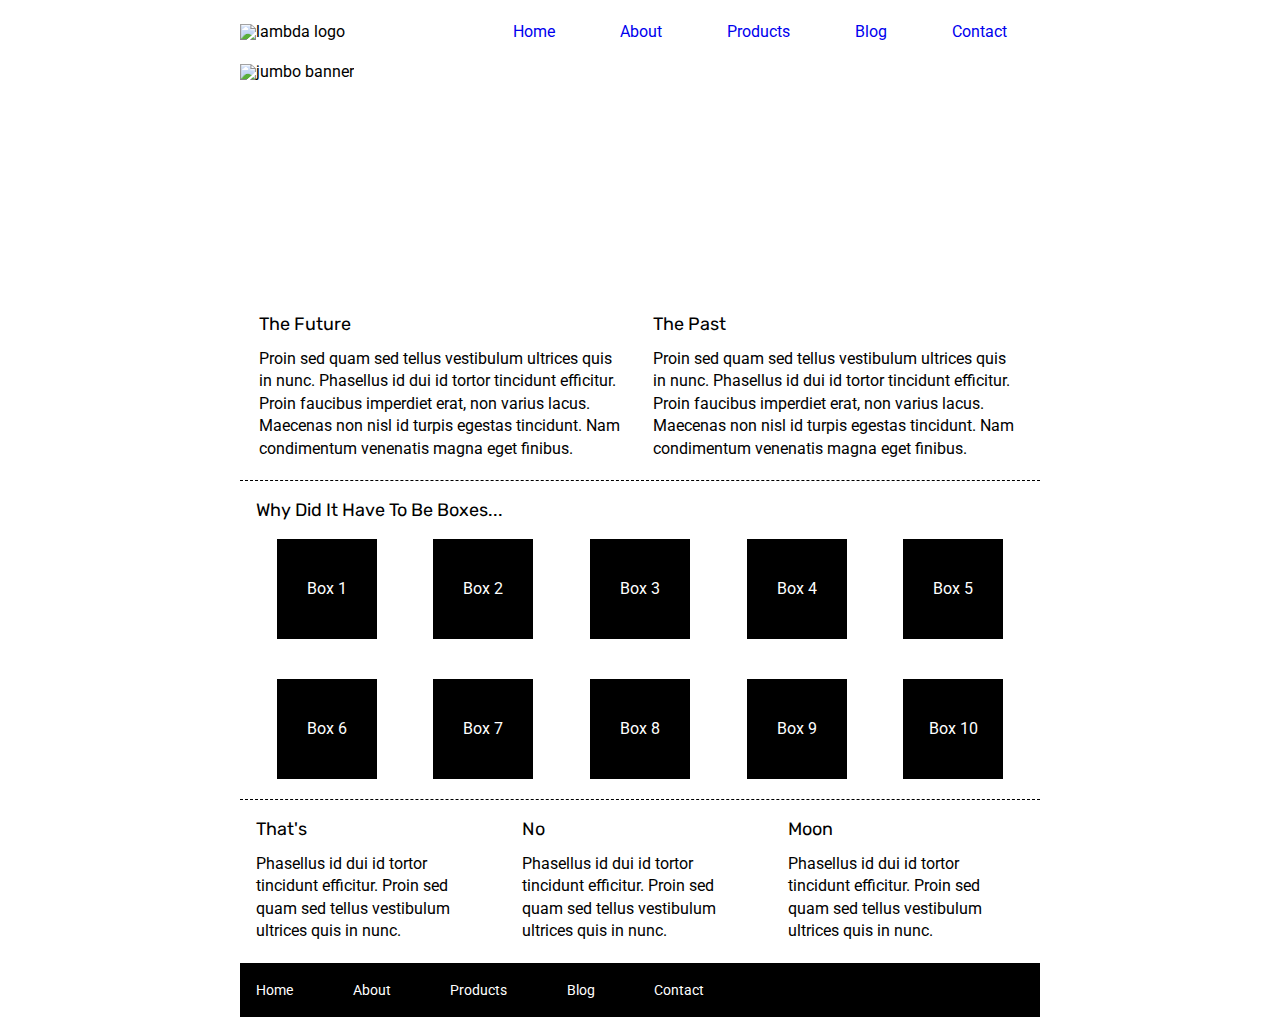
==== index.html @ b8981cb3 "Built the missing navigation and header" ====
<!doctype html>

<html lang="en">
<head>
  <meta charset="utf-8">

  <title>Sprint Challenge - Home</title>

  <link href="https://fonts.googleapis.com/css?family=Roboto|Rubik" rel="stylesheet">
  <link rel="stylesheet" href="style/index.css">

</head>

<body>
    <header id="home">
        <nav>
            <div class="logo">
                <img src="assets/lambda-black.png" alt="lambda logo"> 
            </div>
            <div class="links">
                <a href="#">Home</a>
                <a href="#">About</a>
                <a href="#">Products</a>
                <a href="#">Blog</a>
                <a href="#">Contact</a>
            </div>
        </nav>
        <div class="bannerContainer">
            <img src="/assets/jumbo.jpg" alt="jumbo banner">
        </div>
    </header>

    <div class="container">
   
        <section class="top-content">
            <div class="text-container">
                <h2>The Future</h2>
                <p>Proin sed quam sed tellus vestibulum ultrices quis in nunc. Phasellus id dui id tortor tincidunt efficitur. Proin faucibus imperdiet erat, non varius lacus. Maecenas non nisl id turpis egestas tincidunt. Nam condimentum venenatis magna eget finibus.</p>
            </div>
            <div class="text-container">
                <h2>The Past</h2>
                <p>Proin sed quam sed tellus vestibulum ultrices quis in nunc. Phasellus id dui id tortor tincidunt efficitur. Proin faucibus imperdiet erat, non varius lacus. Maecenas non nisl id turpis egestas tincidunt. Nam condimentum venenatis magna eget finibus.</p>
            </div>
        </section>
        
        <section class="middle-content">
        
            <h2>Why Did It Have To Be Boxes...</h2>
            
            <div class="boxes">
                <div class="box">Box 1</div>
                <div class="box">Box 2</div>
                <div class="box">Box 3</div>
                <div class="box">Box 4</div>
                <div class="box">Box 5</div>
                <div class="box">Box 6</div>
                <div class="box">Box 7</div>
                <div class="box">Box 8</div>
                <div class="box">Box 9</div>
                <div class="box">Box 10</div>
            </div>
        
        </section>

        <section class="bottom-content">

            <div class="text-container">
                <h2>That's</h2>
                <p>Phasellus id dui id tortor tincidunt efficitur. Proin sed quam sed tellus vestibulum ultrices quis in nunc.</p>
            </div>
            <div class="text-container">
                <h2>No</h2>
                <p>Phasellus id dui id tortor tincidunt efficitur. Proin sed quam sed tellus vestibulum ultrices quis in nunc.</p>
            </div>
            <div class="text-container">
                <h2>Moon</h2>
                <p>Phasellus id dui id tortor tincidunt efficitur. Proin sed quam sed tellus vestibulum ultrices quis in nunc.</p>
            </div>

        </section>
        
        <footer>
            <nav>
                <a href="#">Home</a>
                <a href="#">About</a>
                <a href="#">Products</a>
                <a href="#">Blog</a>
                <a href="#">Contact</a>
            </nav>
        </footer>
    </div><!-- container -->        
</body>
</html>
---- style/index.css ----
/* http://meyerweb.com/eric/tools/css/reset/ 
   v2.0 | 20110126
   License: none (public domain)
*/

html, body, div, span, applet, object, iframe,
h1, h2, h3, h4, h5, h6, p, blockquote, pre,
a, abbr, acronym, address, big, cite, code,
del, dfn, em, img, ins, kbd, q, s, samp,
small, strike, strong, sub, sup, tt, var,
b, u, i, center,
dl, dt, dd, ol, ul, li,
fieldset, form, label, legend,
table, caption, tbody, tfoot, thead, tr, th, td,
article, aside, canvas, details, embed, 
figure, figcaption, footer, header, hgroup, 
menu, nav, output, ruby, section, summary,
time, mark, audio, video {
	margin: 0;
	padding: 0;
	border: 0;
	font-size: 100%;
	font: inherit;
	vertical-align: baseline;
}
/* HTML5 display-role reset for older browsers */
article, aside, details, figcaption, figure, 
footer, header, hgroup, menu, nav, section {
	display: block;
}
body {
	line-height: 1;
}
ol, ul {
	list-style: none;
}
blockquote, q {
	quotes: none;
}
blockquote:before, blockquote:after,
q:before, q:after {
	content: '';
	content: none;
}
table {
	border-collapse: collapse;
	border-spacing: 0;
}

/* General Styling */

* {
    box-sizing: border-box;
    padding: 0; 
    margin: 0; 
    max-width: 100%;
}

html, body {
    height: 100%;
    font-family: 'Roboto', sans-serif;
    
}

h1, h2, h3, h4, h5 {
    font-size: 18px;
    margin-bottom: 15px;
    font-family: 'Rubik', sans-serif;
}

p {
    line-height: 1.4;
}

.container {
    width: 800px;
    margin: 0 auto;
}

/* Header Styles */

header{
    height: 35vh; 
    width: 800px; 
    margin: 0 auto;
}

/* Nav Styles */

header nav {
    width: 100%; 
    padding: 3% 0;
    display: flex;
    justify-content: space-between;
}

.logo{
    width: 20%
}

.links{
    width: 70%;
    display: flex; 
    justify-content: space-around;
    align-items: center;
}

nav a{
    text-decoration: none;
}

a:visited{
    color: black;
}

/* Section Styles */

.top-content {
    display: flex;
    flex-wrap: wrap;
    justify-content: space-evenly;
    margin-bottom: 20px;
    border-bottom: 1px dashed black;
}

.top-content .text-container {
    width: 48%;
    padding: 0 1%;
    padding-bottom: 20px;  
}

.middle-content {
    margin-bottom: 20px;
    border-bottom: 1px dashed black;
}

.middle-content h2 {
    padding: 0 2%;
    margin-bottom: 0;
}

.middle-content .boxes {
    display: flex;
    flex-wrap: wrap;
    justify-content: space-evenly;
}

.middle-content .boxes .box {
    width: 12.5%;
    height: 100px;
    background: black;
    margin: 20px 2.5%;
    color: white;
    display: flex;
    align-items: center;
    justify-content: center;
}

.bottom-content {
    display: flex;
    margin: 0 2% 20px;
    justify-content: space-around;
}

.bottom-content .text-container {
    padding-right: 4%;
}

.bottom-content .text-container:last-child {
    padding-right: 0;
}

footer {
    width: 100%;
    background: black;
}

footer nav {
    width: 60%;
    display: flex;
    justify-content: space-between;
    align-items: center;
    padding: 20px 2%;
    font-size: 14px;
}

footer nav a {
    color: white;
    text-decoration: none;
}
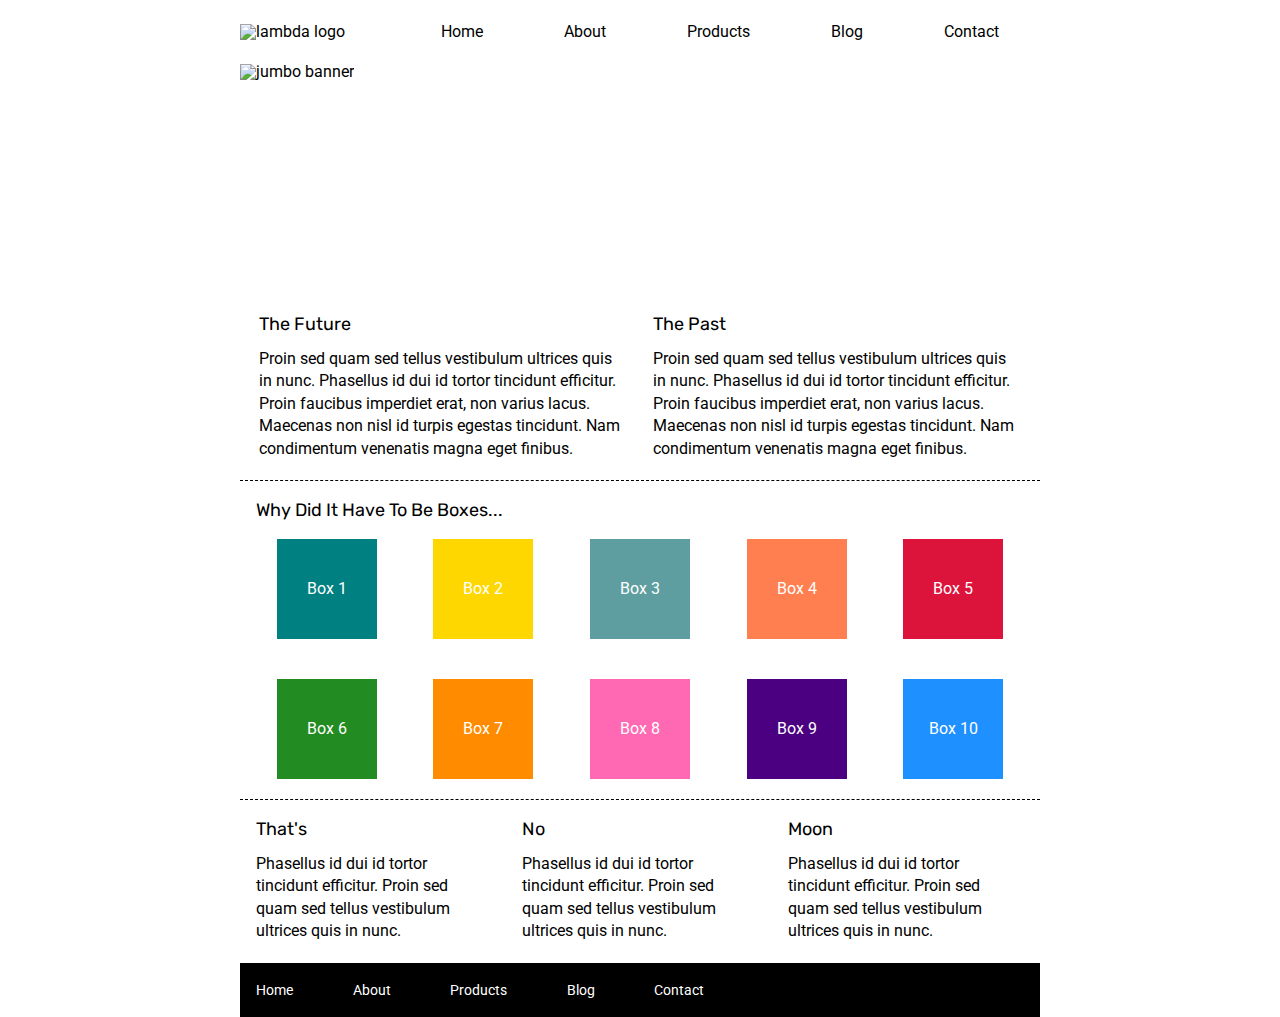
==== commit 0aa68038: "finished MVP challenges" ====
--- a/index.html
+++ b/index.html
@@ -19,7 +19,7 @@
             </div>
             <div class="links">
                 <a href="#">Home</a>
-                <a href="#">About</a>
+                <a href="about.html">About</a>
                 <a href="#">Products</a>
                 <a href="#">Blog</a>
                 <a href="#">Contact</a>
@@ -82,7 +82,7 @@
         <footer>
             <nav>
                 <a href="#">Home</a>
-                <a href="#">About</a>
+                <a href="about.html">About</a>
                 <a href="#">Products</a>
                 <a href="#">Blog</a>
                 <a href="#">Contact</a>
--- a/style/index.css
+++ b/style/index.css
@@ -83,6 +83,7 @@
     height: 35vh; 
     width: 800px; 
     margin: 0 auto;
+
 }
 
 /* Nav Styles */
@@ -99,18 +100,15 @@
 }
 
 .links{
-    width: 70%;
+    width: 80%;
     display: flex; 
     justify-content: space-around;
     align-items: center;
 }
 
 nav a{
+    color: black; 
     text-decoration: none;
-}
-
-a:visited{
-    color: black;
 }
 
 /* Section Styles */
@@ -146,6 +144,7 @@
 }
 
 .middle-content .boxes .box {
+    /* border: 1px solid red;  */
     width: 12.5%;
     height: 100px;
     background: black;
@@ -155,6 +154,37 @@
     align-items: center;
     justify-content: center;
 }
+/* add color to boxes  */
+.boxes .box:nth-child(1) {
+    background:teal;
+  }
+  .boxes .box:nth-child(2) {
+    background:gold;
+  }
+  .boxes .box:nth-child(3) {
+    background: cadetblue;
+  }
+  .boxes .box:nth-child(4) {
+    background:coral;
+  }
+  .boxes .box:nth-child(5) {
+    background: crimson;
+  }
+  .boxes .box:nth-child(6) {
+    background: forestgreen;
+  }
+  .boxes .box:nth-child(7) {
+    background: darkorange;
+  }
+  .boxes .box:nth-child(8) {
+    background: hotpink;
+  }
+  .boxes .box:nth-child(9) {
+    background: indigo;
+  }
+  .boxes .box:nth-child(10) {
+    background: dodgerblue;
+  }
 
 .bottom-content {
     display: flex;
@@ -187,4 +217,99 @@
 footer nav a {
     color: white;
     text-decoration: none;
+}
+
+/* media queries */
+
+@media (max-width: 800px){
+
+    header{
+        height: auto;
+    }
+
+    header nav{
+        flex-direction: column;
+    }
+    .logo{
+        width: 100%;
+        display: flex; 
+        justify-content: center;
+        padding-bottom: 3%;
+    }
+    .links{
+        width: 100%;
+        flex-direction: column;
+    }
+
+    .links a{
+        width: 25%; 
+        text-align: center;
+        padding: .2% .8%;
+        margin: .2%; 
+        border-radius: 1rem;
+        background: lightgrey;
+    }
+
+    .links a:hover{
+        background: darkgrey;
+    }
+
+    .top-content{
+        flex-direction: column;
+        align-items: center; 
+    }
+    .top-content .text-container {
+        width: 90%;
+    }
+
+    .text-container p {
+        color: grey; 
+    }
+
+    .middle-content{
+        text-align: center;
+    }
+    .middle-content .boxes {
+        flex-direction: column;
+        align-items: center;
+    }
+
+    .middle-content .boxes .box{
+        width: 100px; 
+    }
+
+
+    /* Hide some of the content  */
+    section.bottom-content{
+        display: none; 
+    }
+
+    footer{
+        display: none;
+    }
+
+    .boxes .box:nth-child(5) {
+        display: none;
+      }
+    .boxes .box:nth-child(6) {
+        display: none; 
+      }
+    .boxes .box:nth-child(7) {
+        display: none; 
+      }
+    .boxes .box:nth-child(8) {
+        display: none; 
+      }
+    .boxes .box:nth-child(9) {
+        display: none; 
+      }
+    .boxes .box:nth-child(10) {
+        display: none; 
+      }
+
+
+}
+
+@media (max-width: 500px){
+
 }